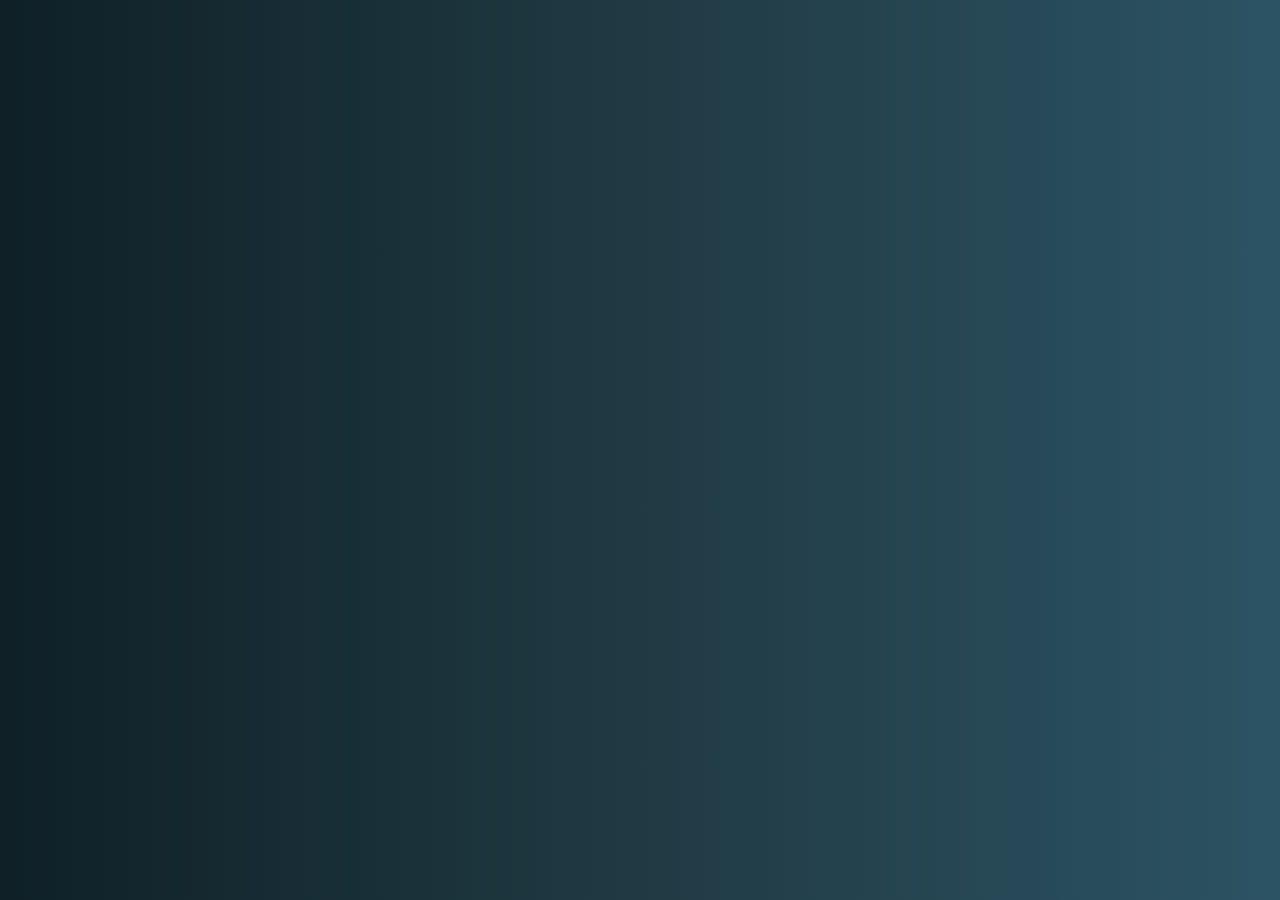
==== carousel_2/index.html @ dd6e5cce "Criado carrosel 2" ====
<!DOCTYPE html>
<html lang="pt-br">
<head>
    <meta charset="UTF-8">
    <meta http-equiv="X-UA-Compatible" content="IE=edge">
    <meta name="viewport" content="width=device-width, initial-scale=1.0">
    <title>Carousel 2</title>
    <link rel="stylesheet" href="style.css">
</head>
<body>
    
    <script src="script.js"></script>
</body>
</html>
---- carousel_2/style.css ----
* {
    box-sizing: border-box;
    margin: 0;
    padding: 0;
}

body {
    background: linear-gradient(to right, #0f2027, #203a43, #2c5364);
    height: 100vh;
}
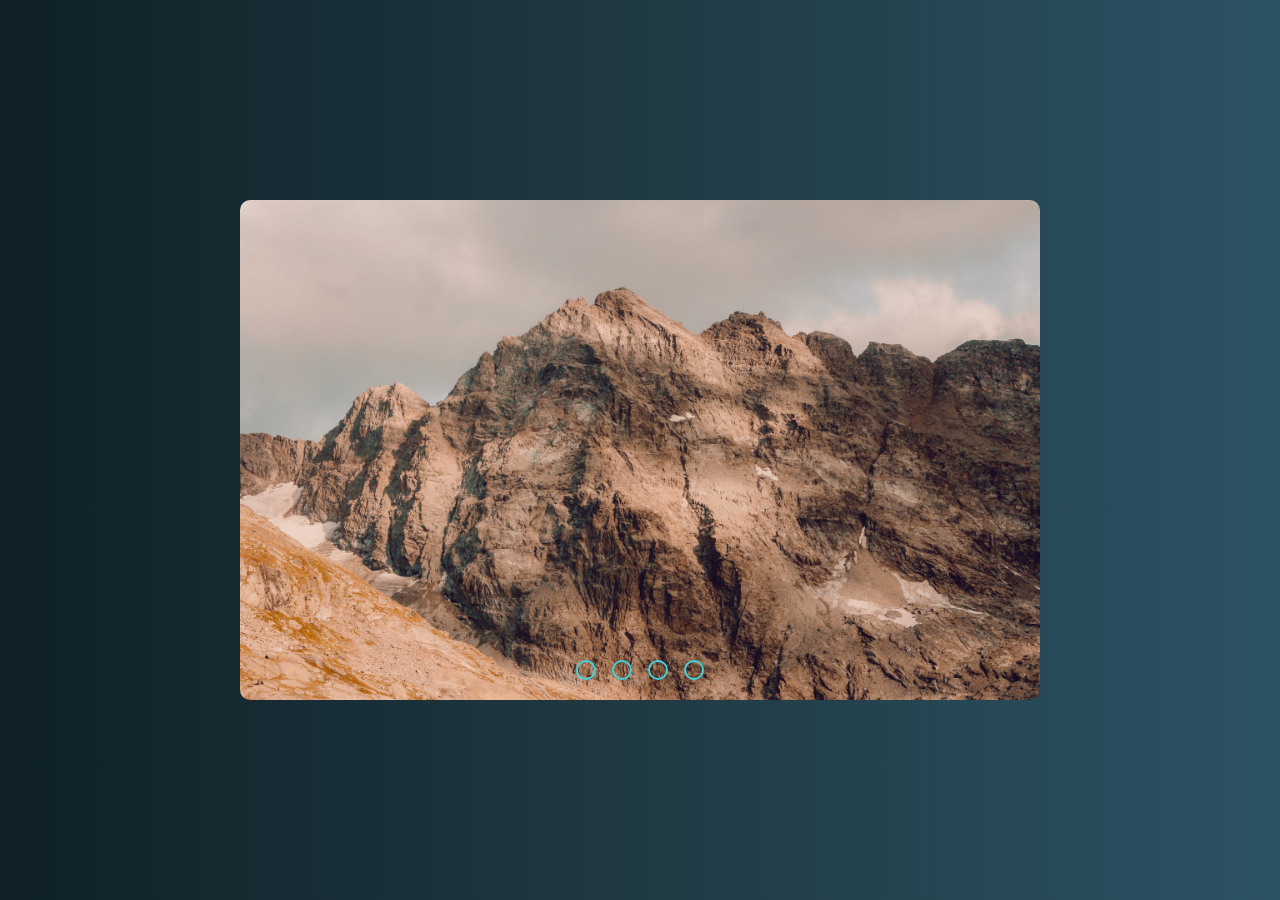
==== commit 15b73ca2: "Reset Carousel 2" ====
--- a/carousel_2/index.html
+++ b/carousel_2/index.html
@@ -8,7 +8,38 @@
     <link rel="stylesheet" href="style.css">
 </head>
 <body>
-    
+    <div class="slider">
+        <div class="slides">
+            <input type="radio" name="radio-btn" id="radio1">
+            <input type="radio" name="radio-btn" id="radio2">
+            <input type="radio" name="radio-btn" id="radio3">
+            <input type="radio" name="radio-btn" id="radio4">
+            <div class="slide first">
+                <img src="img/image1.jpg" alt="image1">
+            </div>
+            <div class="slide">
+                <img src="img/image2.jpg" alt="image2">
+            </div>
+            <div class="slide">
+                <img src="img/image3.jpg" alt="image3">
+            </div>
+            <div class="slide">
+                <img src="img/image4.jpg" alt="image4">
+            </div>
+        </div>
+        <div class="navigation-auto">
+            <div id="auto-btn1"></div>
+            <div id="auto-btn2"></div>
+            <div id="auto-btn3"></div>
+            <div id="auto-btn4"></div>
+        </div>
+        <div class="navigation-manual">
+            <label for="radio1" class="manual-btn"></label>
+            <label for="radio2" class="manual-btn"></label>
+            <label for="radio3" class="manual-btn"></label>
+            <label for="radio4" class="manual-btn"></label>
+        </div>
+    </div>
     <script src="script.js"></script>
 </body>
 </html>--- a/carousel_2/style.css
+++ b/carousel_2/style.css
@@ -7,4 +7,73 @@
 body {
     background: linear-gradient(to right, #0f2027, #203a43, #2c5364);
     height: 100vh;
+    display: flex;
+    justify-content: center;
+    align-items: center;
 }
+
+.slider {
+    width: 800px;
+    height: 500px;
+    border-radius: 10px;
+    overflow: hidden;
+}
+
+.slides {
+    display: flex;
+    width: 800px;
+    height: 500px;
+}
+
+.slides input {
+    display: none;
+}
+
+.slide {
+    flex: none;
+    width: 800px;
+    height: 500px;
+    transform: 2s;
+}
+
+.slide img {
+    width: 100%;
+}
+
+.navigation-manual {
+    position: absolute;
+    width: 800px;
+    margin-top: -2.5rem;
+    display: flex;
+    justify-content: center;
+}
+
+.manual-btn {
+    border: 2px solid #40D3DC;
+    padding: .5rem;
+    margin: 0 .5rem;
+    border-radius: 100%;
+    cursor: pointer;
+    transition: 1s;
+}
+
+.manual-btn:hover {
+    background-color: #40D3DC;
+}
+
+#radio1:checked ~ .first {
+    margin-left: 0;
+}
+
+#radio2:checked ~ .first {
+    margin-left: -20%;
+}
+
+#radio3:checked ~ .first {
+    margin-left: -40%;
+}
+
+#radio4:checked ~ .first {
+    margin-left: -60%;
+}
+
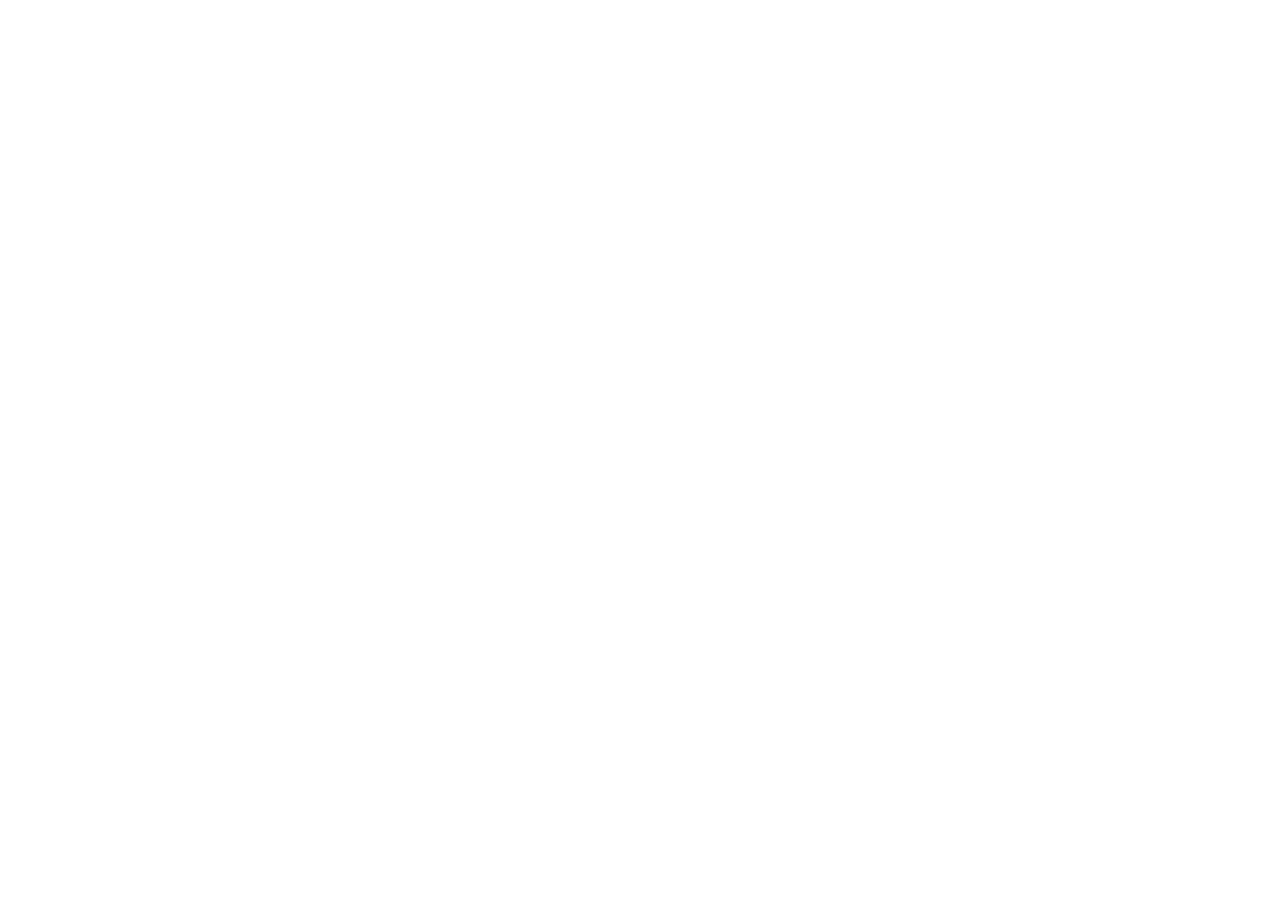
==== commit c0f035ee: "Estrutura inicial carousel 2" ====
--- a/carousel_2/index.html
+++ b/carousel_2/index.html
@@ -8,38 +8,7 @@
     <link rel="stylesheet" href="style.css">
 </head>
 <body>
-    <div class="slider">
-        <div class="slides">
-            <input type="radio" name="radio-btn" id="radio1">
-            <input type="radio" name="radio-btn" id="radio2">
-            <input type="radio" name="radio-btn" id="radio3">
-            <input type="radio" name="radio-btn" id="radio4">
-            <div class="slide first">
-                <img src="img/image1.jpg" alt="image1">
-            </div>
-            <div class="slide">
-                <img src="img/image2.jpg" alt="image2">
-            </div>
-            <div class="slide">
-                <img src="img/image3.jpg" alt="image3">
-            </div>
-            <div class="slide">
-                <img src="img/image4.jpg" alt="image4">
-            </div>
-        </div>
-        <div class="navigation-auto">
-            <div id="auto-btn1"></div>
-            <div id="auto-btn2"></div>
-            <div id="auto-btn3"></div>
-            <div id="auto-btn4"></div>
-        </div>
-        <div class="navigation-manual">
-            <label for="radio1" class="manual-btn"></label>
-            <label for="radio2" class="manual-btn"></label>
-            <label for="radio3" class="manual-btn"></label>
-            <label for="radio4" class="manual-btn"></label>
-        </div>
-    </div>
+    
     <script src="script.js"></script>
 </body>
 </html>--- a/carousel_2/style.css
+++ b/carousel_2/style.css
@@ -1,79 +1,9 @@
 * {
-    box-sizing: border-box;
     margin: 0;
     padding: 0;
+    box-sizing: border-box;
 }
 
 body {
-    background: linear-gradient(to right, #0f2027, #203a43, #2c5364);
     height: 100vh;
-    display: flex;
-    justify-content: center;
-    align-items: center;
 }
-
-.slider {
-    width: 800px;
-    height: 500px;
-    border-radius: 10px;
-    overflow: hidden;
-}
-
-.slides {
-    display: flex;
-    width: 800px;
-    height: 500px;
-}
-
-.slides input {
-    display: none;
-}
-
-.slide {
-    flex: none;
-    width: 800px;
-    height: 500px;
-    transform: 2s;
-}
-
-.slide img {
-    width: 100%;
-}
-
-.navigation-manual {
-    position: absolute;
-    width: 800px;
-    margin-top: -2.5rem;
-    display: flex;
-    justify-content: center;
-}
-
-.manual-btn {
-    border: 2px solid #40D3DC;
-    padding: .5rem;
-    margin: 0 .5rem;
-    border-radius: 100%;
-    cursor: pointer;
-    transition: 1s;
-}
-
-.manual-btn:hover {
-    background-color: #40D3DC;
-}
-
-#radio1:checked ~ .first {
-    margin-left: 0;
-}
-
-#radio2:checked ~ .first {
-    margin-left: -20%;
-}
-
-#radio3:checked ~ .first {
-    margin-left: -40%;
-}
-
-#radio4:checked ~ .first {
-    margin-left: -60%;
-}
-
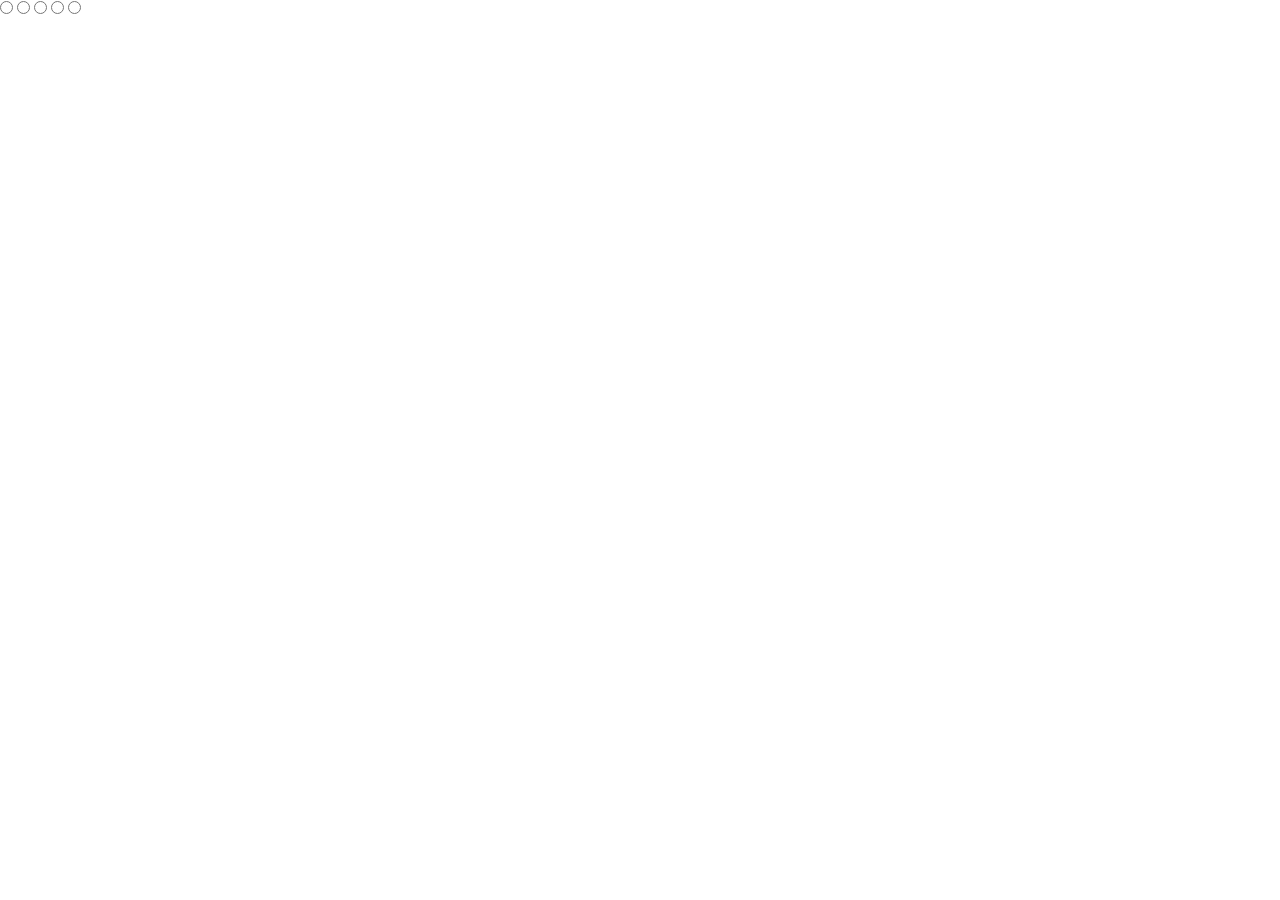
==== commit 73e38554: "Commit para estudos" ====
--- a/carousel_2/index.html
+++ b/carousel_2/index.html
@@ -8,7 +8,15 @@
     <link rel="stylesheet" href="style.css">
 </head>
 <body>
-    
+    <div class="content">
+        <div class="slides">
+            <input type="radio" name="radio" id="radio1">
+            <input type="radio" name="radio" id="radio2">
+            <input type="radio" name="radio" id="radio3">
+            <input type="radio" name="radio" id="radio4">
+            <input type="radio" name="radio" id="radio5">
+        </div>
+    </div>
     <script src="script.js"></script>
 </body>
 </html>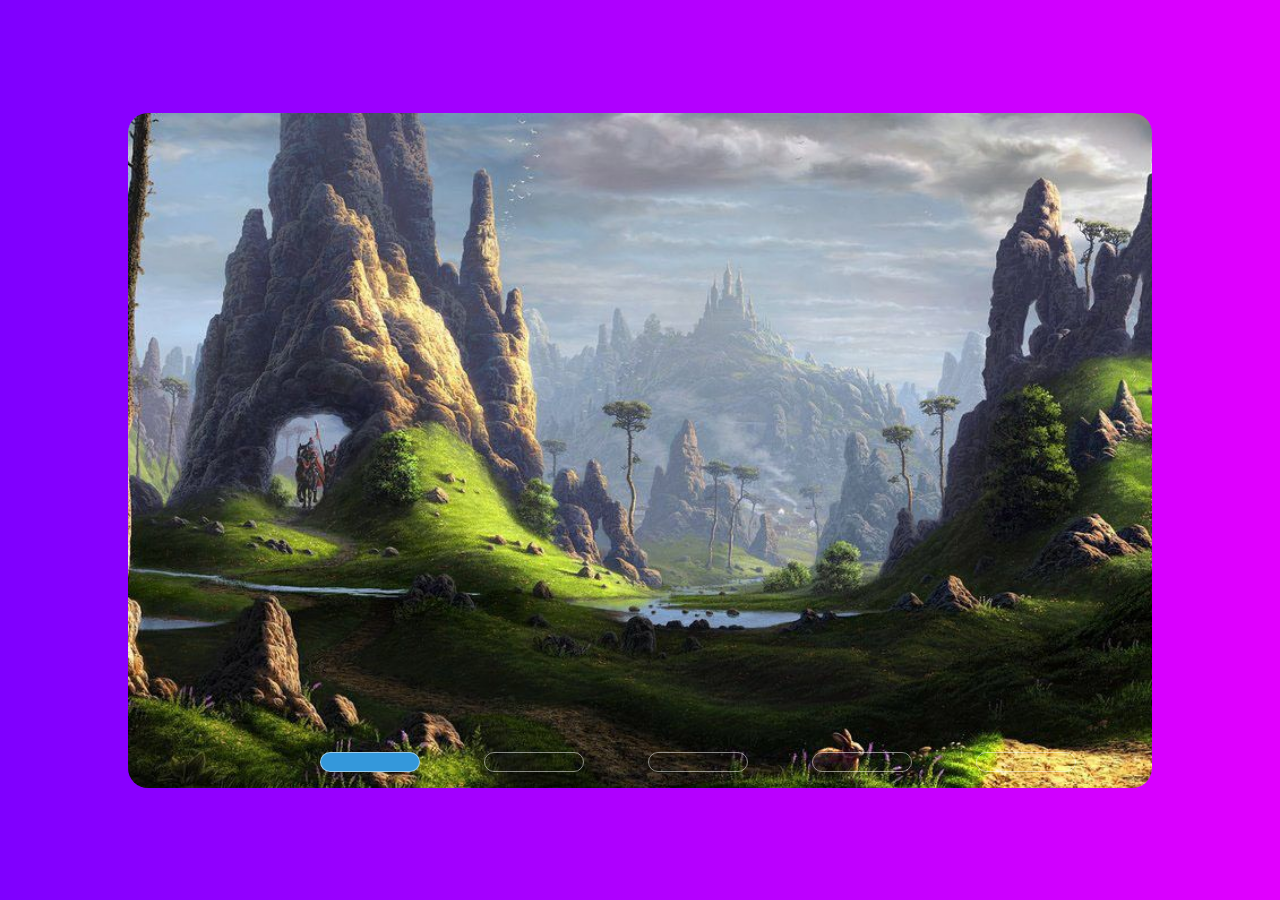
==== commit 65c88591: "Estilo carousel 2" ====
--- a/carousel_2/index.html
+++ b/carousel_2/index.html
@@ -1,5 +1,6 @@
 <!DOCTYPE html>
 <html lang="pt-br">
+
 <head>
     <meta charset="UTF-8">
     <meta http-equiv="X-UA-Compatible" content="IE=edge">
@@ -7,16 +8,42 @@
     <title>Carousel 2</title>
     <link rel="stylesheet" href="style.css">
 </head>
+
 <body>
-    <div class="content">
+    <div class="slides-wrapper">
         <div class="slides">
-            <input type="radio" name="radio" id="radio1">
-            <input type="radio" name="radio" id="radio2">
-            <input type="radio" name="radio" id="radio3">
-            <input type="radio" name="radio" id="radio4">
-            <input type="radio" name="radio" id="radio5">
+            <input type="radio" name="radio-btn" id="radio1" checked>
+            <input type="radio" name="radio-btn" id="radio2">
+            <input type="radio" name="radio-btn" id="radio3">
+            <input type="radio" name="radio-btn" id="radio4">
+            <input type="radio" name="radio-btn" id="radio5">
+
+            <div class="slide" id="first">
+                <img src="img/1.jpg" alt="img1">
+            </div>
+            <div class="slide">
+                <img src="img/2.jpg" alt="img2">
+            </div>
+            <div class="slide">
+                <img src="img/3.jpg" alt="img3">
+            </div>
+            <div class="slide">
+                <img src="img/4.jpg" alt="img4">
+            </div>
+            <div class="slide">
+                <img src="img/5.jpg" alt="img5">
+            </div>
+
+            <nav>
+                <label for="radio1"></label>
+                <label for="radio2"></label>
+                <label for="radio3"></label>
+                <label for="radio4"></label>
+                <label for="radio5"></label>
+            </nav>
         </div>
     </div>
     <script src="script.js"></script>
 </body>
+
 </html>--- a/carousel_2/style.css
+++ b/carousel_2/style.css
@@ -6,4 +6,78 @@
 
 body {
     height: 100vh;
+    background: linear-gradient(to right, #7f00ff, #e100ff);
+    background-position: center center;
+    background-size: cover;
+    background-repeat: no-repeat;
+    display: flex;
+    justify-content: center;
+    align-items: center;
 }
+
+.slides-wrapper {
+    width: 80vw;
+    min-width: 650px;
+    height: 75vh;
+    min-height: 500px;
+    border-radius: 20px;
+    overflow: hidden;
+}
+
+.slides {
+    display: flex;
+    align-items: center;
+}
+
+.slide {
+    flex: none;
+    width: 100%;
+    height: 100%;
+}
+
+.first {
+    margin-left: 80vw;
+}
+
+.slide img {
+    width: 100%;
+    height: 100%;
+    min-height: 800px;
+    object-fit: cover;
+    background-position: center center;
+    background-size: cover;
+}
+
+nav {
+    position: absolute;
+    bottom: 8em;
+    left: 18em;
+    display: flex;
+    align-items: center;
+    justify-content: center;
+}
+
+label {
+    border: 1px solid rgba(255, 255, 255, .5);
+    width: 100px;
+    height: 20px;
+    margin: 0 2em;
+    padding: .2em 1em;
+    border-radius: 10px;
+    cursor: pointer;
+    transition: .5s;
+}
+
+label:hover {
+    background-color: #fff;
+    border: none;
+    transform: scale(1.1);
+}
+
+#active {
+    background-color: #3498db;
+}
+
+input {
+    display: none;
+}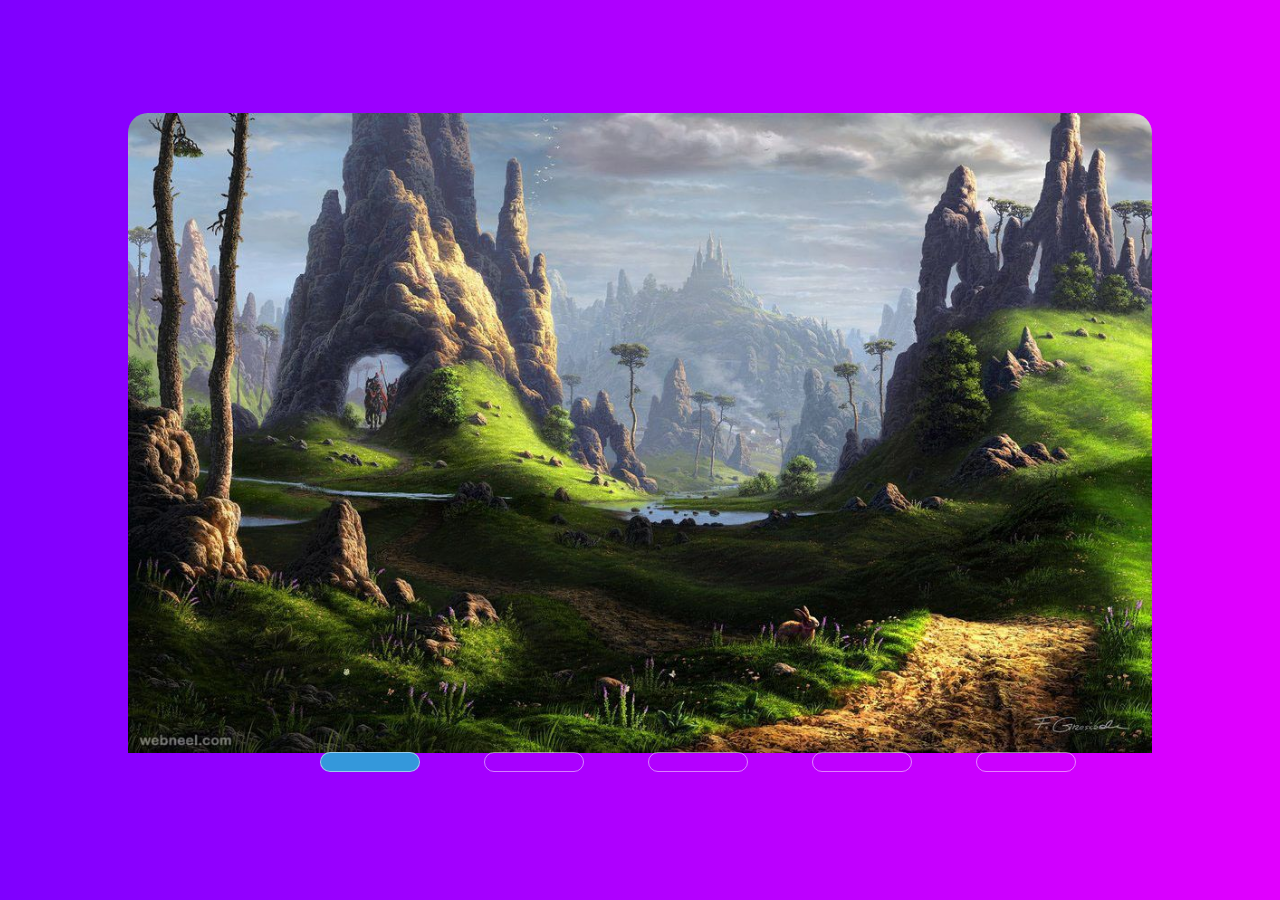
==== commit 6f0a9921: "Carousel 2 Finalizado" ====
--- a/carousel_2/index.html
+++ b/carousel_2/index.html
@@ -12,7 +12,7 @@
 <body>
     <div class="slides-wrapper">
         <div class="slides">
-            <input type="radio" name="radio-btn" id="radio1" checked>
+            <input type="radio" name="radio-btn" id="radio1"  checked>
             <input type="radio" name="radio-btn" id="radio2">
             <input type="radio" name="radio-btn" id="radio3">
             <input type="radio" name="radio-btn" id="radio4">
@@ -35,11 +35,11 @@
             </div>
 
             <nav>
-                <label for="radio1"></label>
-                <label for="radio2"></label>
-                <label for="radio3"></label>
-                <label for="radio4"></label>
-                <label for="radio5"></label>
+                <label for="radio1" order="1"></label>
+                <label for="radio2" order="2"></label>
+                <label for="radio3" order="3"></label>
+                <label for="radio4" order="4"></label>
+                <label for="radio5" order="5"></label>
             </nav>
         </div>
     </div>
--- a/carousel_2/style.css
+++ b/carousel_2/style.css
@@ -33,6 +33,7 @@
     flex: none;
     width: 100%;
     height: 100%;
+    min-height: 1100px;
 }
 
 .first {
@@ -42,10 +43,8 @@
 .slide img {
     width: 100%;
     height: 100%;
-    min-height: 800px;
     object-fit: cover;
     background-position: center center;
-    background-size: cover;
 }
 
 nav {
